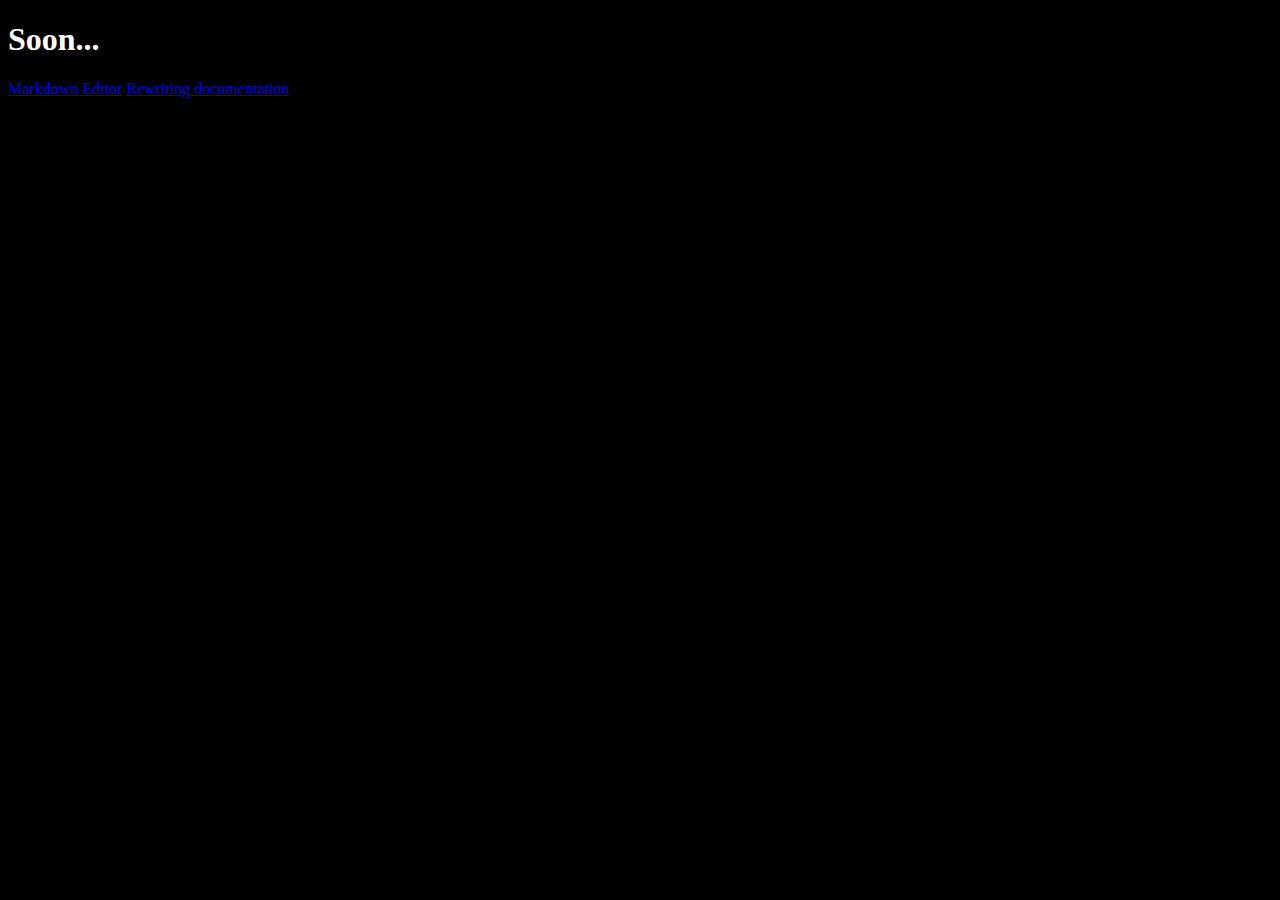
==== index.html @ 6ea00928 "Update index.html" ====
<!DOCTYPE html>
<html lang="fr">

<head>
    <meta charset="UTF-8">
    <meta name="viewport" content="width=device-width, initial-scale=1.0">
    <title>ThomTrooper Portfolio</title>
    <link rel="stylesheet" href="style.css">
</head>

<body>
    <h1>Soon...</h1>
    <a href="editeurMD/index.html">Markdown Editor</a>
    <a href="doc/index.html">Rewriting documentation</a>
</body>

</html>
---- style.css ----
body {
    background-color: black;
    color: white;
}
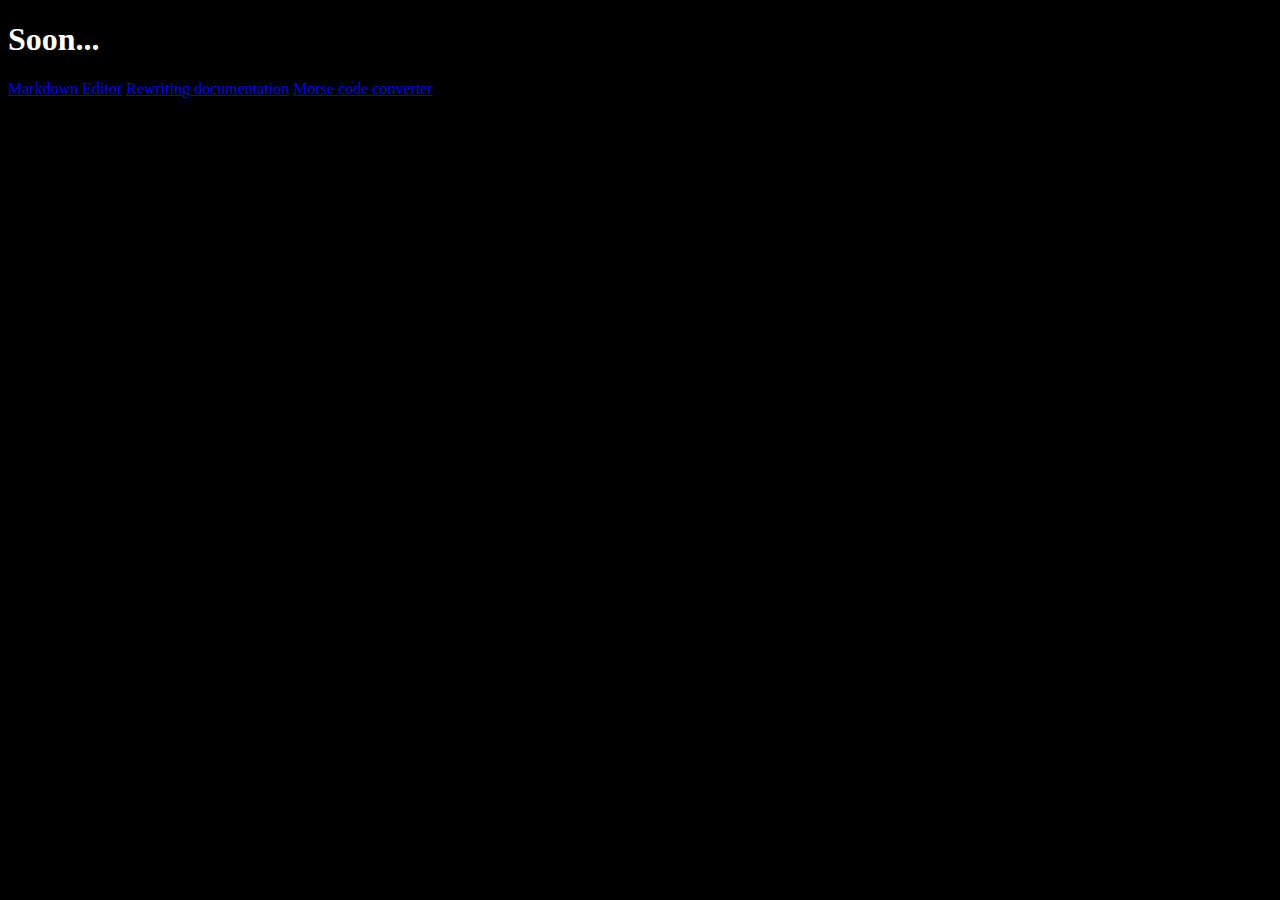
==== commit 9fdd1958: "Update index.html" ====
--- a/index.html
+++ b/index.html
@@ -12,6 +12,7 @@
     <h1>Soon...</h1>
     <a href="editeurMD/index.html">Markdown Editor</a>
     <a href="doc/index.html">Rewriting documentation</a>
+    <a href="morseCode/index.html">Morse code converter</a>
 </body>
 
 </html>
--- a/style.css
+++ b/style.css
@@ -2,3 +2,7 @@
     background-color: black;
     color: white;
 }
+
+a:hover, a:active, a:visited{
+    color: white;
+}
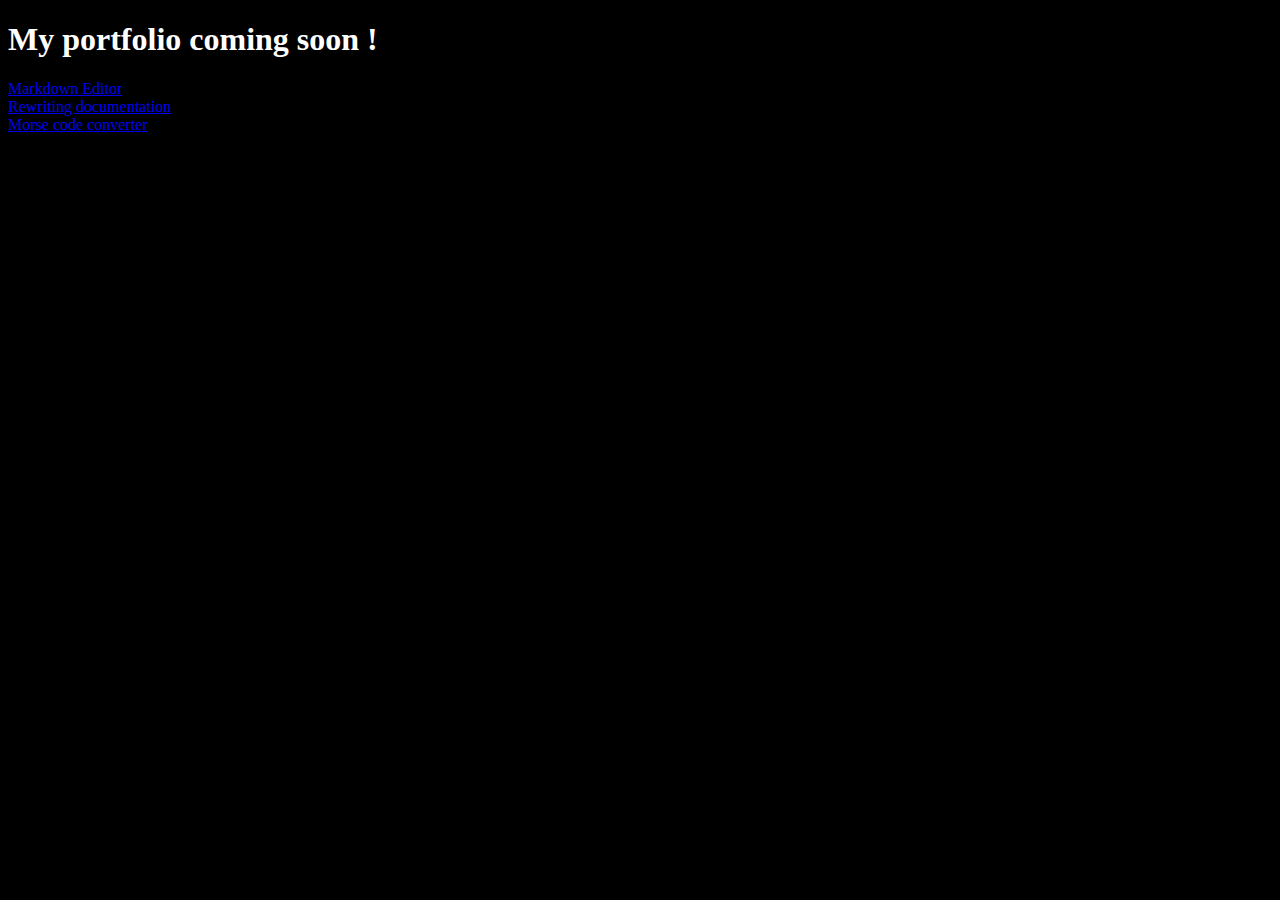
==== commit 0f4f330c: "Update index.html" ====
--- a/index.html
+++ b/index.html
@@ -9,10 +9,10 @@
 </head>
 
 <body>
-    <h1>Soon...</h1>
-    <a href="editeurMD/index.html">Markdown Editor</a>
-    <a href="doc/index.html">Rewriting documentation</a>
-    <a href="morseCode/index.html">Morse code converter</a>
+    <h1>My portfolio coming soon !</h1>
+    <a href="editeurMD/index.html">Markdown Editor</a> <br/>
+    <a href="doc/index.html">Rewriting documentation</a> <br/>
+    <a href="morseCode/index.html">Morse code converter</a> <br/>
 </body>
 
 </html>
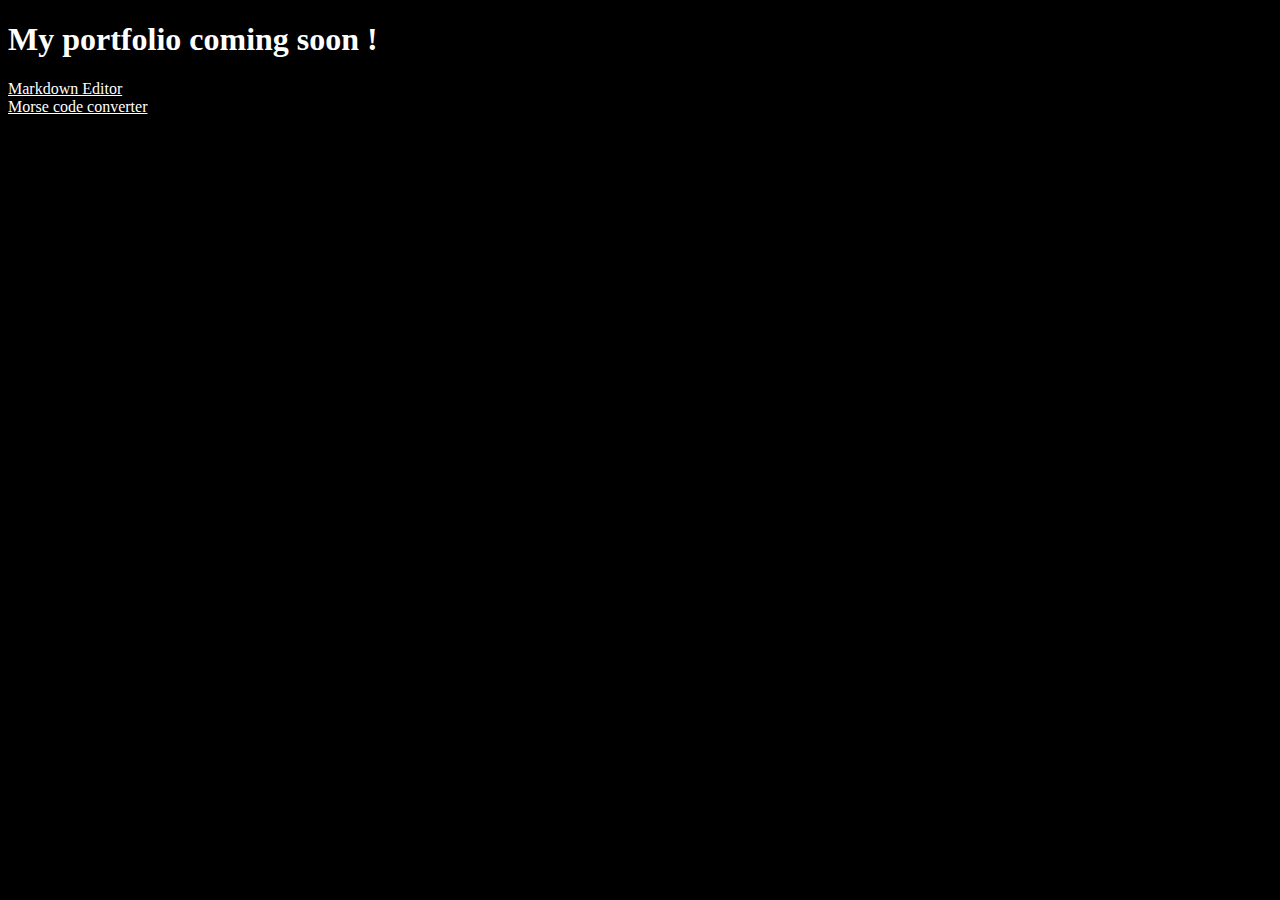
==== commit a22c2e90: "Update index.html" ====
--- a/index.html
+++ b/index.html
@@ -11,7 +11,6 @@
 <body>
     <h1>My portfolio coming soon !</h1>
     <a href="editeurMD/index.html">Markdown Editor</a> <br/>
-    <a href="doc/index.html">Rewriting documentation</a> <br/>
     <a href="morseCode/index.html">Morse code converter</a> <br/>
 </body>
 
--- a/style.css
+++ b/style.css
@@ -3,6 +3,6 @@
     color: white;
 }
 
-a:hover, a:active, a:visited{
+a, a:hover, a:active, a:visited{
     color: white;
 }
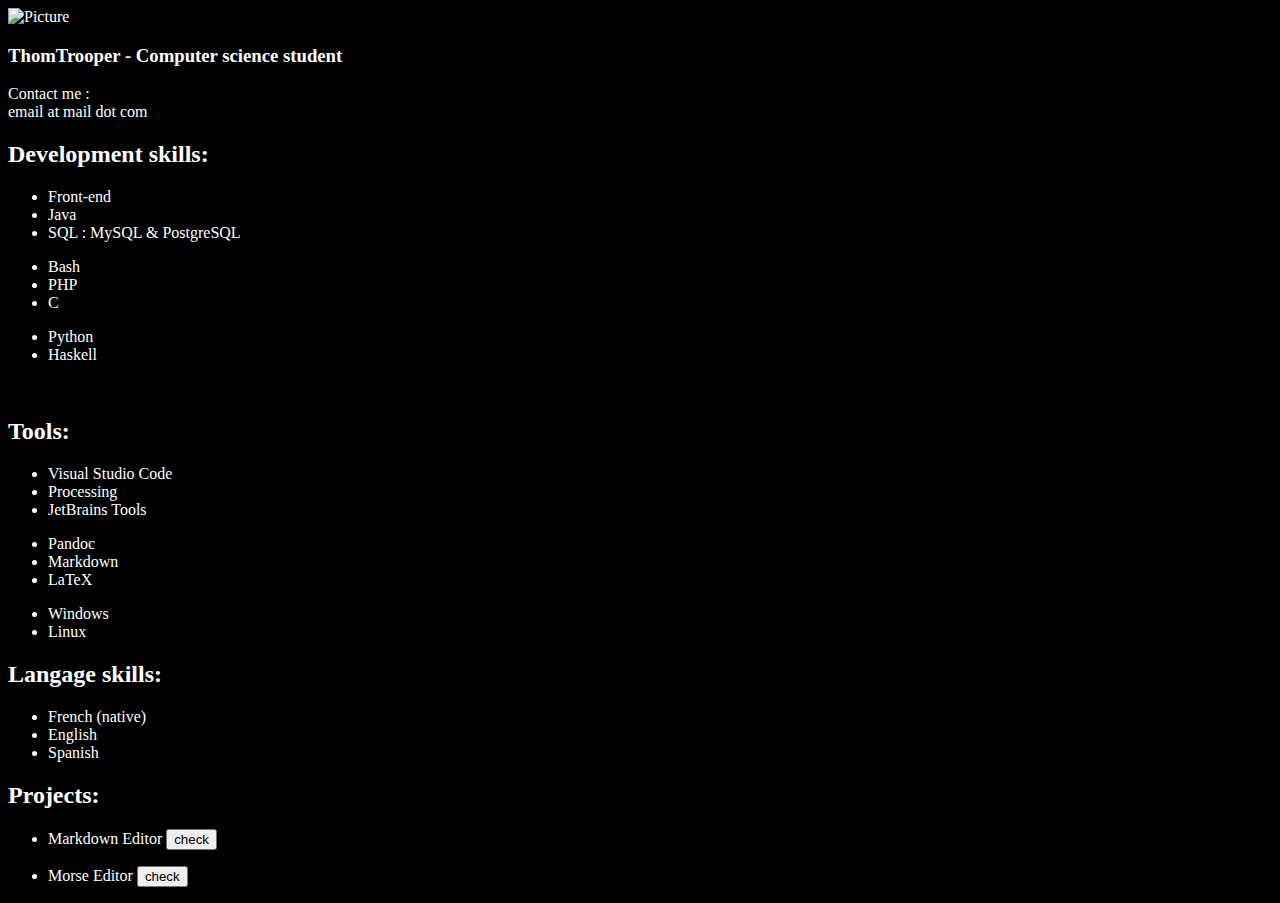
==== commit 39a75927: "Update index.html" ====
--- a/index.html
+++ b/index.html
@@ -1,17 +1,91 @@
 <!DOCTYPE html>
-<html lang="fr">
+<html lang="en">
 
 <head>
     <meta charset="UTF-8">
     <meta name="viewport" content="width=device-width, initial-scale=1.0">
-    <title>ThomTrooper Portfolio</title>
+    <title>Portfolio</title>
     <link rel="stylesheet" href="style.css">
 </head>
 
 <body>
-    <h1>My portfolio coming soon !</h1>
-    <a href="editeurMD/index.html">Markdown Editor</a> <br/>
-    <a href="morseCode/index.html">Morse code converter</a> <br/>
+    <section class="profil">
+        <img src="photo.png" alt="Picture" id="profilPicture"/>
+        <h3 id="name">ThomTrooper - Computer science student</h3>
+        
+        <div class="contact">
+            <p>Contact me : <br/> email at mail dot com</p>
+        </div>
+    </section>
+
+    <div class="globalSkill">
+
+        <div>
+            <h2>Development skills:</h2>
+            <section class="skillInfo">
+                <ul>
+                    <li>Front-end</li>
+                    <li>Java</li>
+                    <li>SQL : MySQL & PostgreSQL</li>
+                </ul>
+                <ul>
+                    <li>Bash</li>
+                    <li>PHP</li>
+                    <li>C</li>
+                </ul>
+                <ul>
+                    <li>Python</li>
+                    <li>Haskell</li>
+                </ul>
+            </section>
+        </div>
+
+        <br/>
+        
+        <div>
+            <h2>Tools:</h2>
+            <section class="tools">
+                <ul>
+                    <li>Visual Studio Code </li>
+                    <li>Processing</li>
+                    <li>JetBrains Tools</li>
+                </ul>
+                <ul>
+                    <li>Pandoc </li>
+                    <li>Markdown</li>
+                    <li>LaTeX </li>
+                </ul>
+                <ul>
+                    <li>Windows</li>
+                    <li>Linux</li>
+                </ul>
+            </section>
+        </div>
+
+        <div>
+            <h2>Langage skills:</h2>
+            <section class="skillLanguage">
+                <ul>
+                    <li>French (native)</li>
+                    <li>English</li>
+                    <li>Spanish</li>
+                </ul>
+            </section>
+        </div>
+    </div> 
+
+    <section class="project">
+        <h2>Projects:</h2>
+        <div class="project_list">
+            <ul>
+                <li>Markdown Editor <a href="/editeurMD/" target="_blank"><button>check</button></a></li>
+
+            </ul>
+            <ul>
+                <li>Morse Editor <a href="/morseCode/" target="_blank"><button>check</button></a></li>
+            </ul>
+        </div>
+    </section>
 </body>
 
 </html>
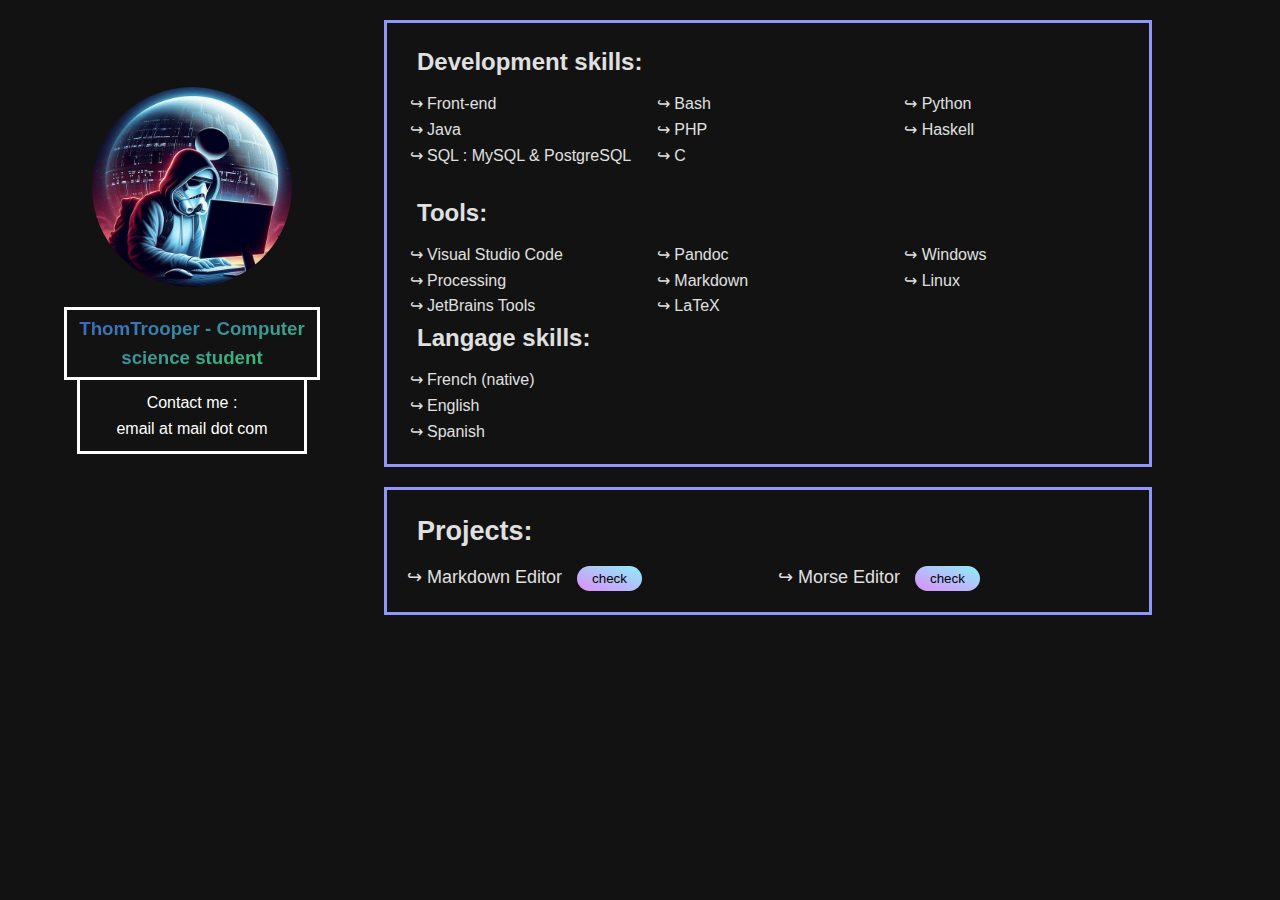
==== commit 53521fcd: "Update index.html" ====
--- a/index.html
+++ b/index.html
@@ -3,9 +3,9 @@
 
 <head>
     <meta charset="UTF-8">
-    <meta name="viewport" content="width=device-width, initial-scale=1.0">
+    <meta name="viewport" content="width=device-width, initial-scale=1.0"/>
     <title>Portfolio</title>
-    <link rel="stylesheet" href="style.css">
+    <link rel="stylesheet" href="style.css"/>
 </head>
 
 <body>
--- a/style.css
+++ b/style.css
@@ -1,8 +1,203 @@
+/* ======================= Global Styles =======================*/
+:root{
+    --first-color-border: #8D98F9;
+    --second-color-border: #6e7cf5;
+    --third-color-border: #4f60f5;
+    --fourth-color-border: #273cf8;
+}
+* {
+    box-sizing: border-box;
+    margin: 0;
+    padding: 0;
+}
+
 body {
-    background-color: black;
+    font-family: Arial, sans-serif;
+    line-height: 1.6;
+    background-color: #121212;
+    color: #E0E0E0;
+}
+
+a {
+    text-decoration: none;
+    color: inherit;
+}
+
+li:hover {
+    transform: translateX(10px);
+    transition: all 0.3s ease;
+}
+
+@keyframes borderColorChange {    
+    0%, 100% { border-color: var(--first-color-border); }
+    25% { border-color: var(--second-color-border); }
+    50% { border-color: var(--third-color-border); }
+    75% { border-color: var(--fourth-color-border); }    
+}
+.globalSkill, .project{
+    animation: borderColorChange 4s infinite alternate;
+}
+
+/* ======================= Animation =======================*/
+@keyframes projection {
+    0% {
+        transform: rotate(0) scale(1);
+    }
+    100% {
+        transform: rotate(360deg) scale(0.1);
+    }
+}
+
+#profilPicture {
+    animation: projection 0.6s reverse;
+}
+
+#profilPicture:hover {
+    animation: projection 0.6s reverse;
+}
+
+/* ======================= Profile =======================*/
+.profil {
+    text-align: center;
+    margin: 5% auto;
+    width: 80%;
+    max-width: 300px;
+}
+
+#profilPicture {
+    border-radius: 50%;
+    width: 90%;
+    max-width: 200px;
+    margin: 1% auto;
+}
+
+#name {
+    border: solid white;
+    padding: 1.5%;
+    background: linear-gradient(to left top, #3BD65C, #3B57D6);
+    background-clip: text;
+    -webkit-background-clip: text;
+    color: transparent;
+    margin-top: 10px;
+}
+
+/* ======================= Skills =======================*/
+.globalSkill {
+    border: solid #8D98F9;
+    width: 90%;
+    max-width: 800px;
+    margin: 20px auto;
+    padding: 20px;
+}
+
+.skillInfo, .tools, .skillLanguage {
+    display: grid;
+    grid-template-columns: repeat(auto-fit, minmax(200px, 1fr));
+    gap: 20px;
+}
+
+h2 {
+    text-indent: 10px;
+    margin-bottom: 10px;
+}
+
+li {
+    list-style-type: "↪ ";
+    margin-left: 20px;
+}
+
+/* ======================= Projects =======================*/
+.project {
+    border: solid #8D98F9;
+    font-size: 18px;
+    width: 90%;
+    max-width: 800px;
+    margin: 20px auto;
+    padding: 20px;
+}
+
+.project_list {
+    display: grid;
+    grid-template-columns: repeat(auto-fit, minmax(250px, 1fr));
+    gap: 20px;
+}
+
+button {
+    border-radius: 50px;
+    width: auto;
+    padding: 5px 15px;
+    background: linear-gradient(to right top, #DE8DF9, #8DEFF9);
+    border: none;
+    color: black;
+    cursor: pointer;
+    margin-left: 10px;
+}
+
+/* ======================= Contact Section =======================*/
+.contact {
+    border: solid white;
+    border-top: none;
+    display: flex;
+    justify-content: center;
+    align-items: center;
+    padding: 10px;
+    width: 90%;
+    margin: 0 auto;
     color: white;
 }
 
-a, a:hover, a:active, a:visited{
-    color: white;
-}
+
+/* ======================= Responsive Design =======================*/
+@media screen and (max-width: 767px) {
+    .globalSkill, .project {
+        width: 95%;
+    }
+    
+    .project_list {
+        grid-template-columns: 1fr;
+    }
+}
+
+@media screen and (min-width: 768px) and (max-width: 1073px) {
+    .globalSkill, .project {
+        width: 80%;
+    }
+}
+
+@media screen and (min-width: 1074px) {
+    .profil {
+        float: left;
+        width: 20%;
+        margin-left: 5%;
+    }
+    
+    .globalSkill {
+        width: 60%;
+        margin-left: 30%;
+    }
+
+    .project {
+        width: 60%;
+        margin-left: 30%;
+    }
+}
+
+@media screen and (min-width: 1900px){
+    .profil{
+        float : left;
+        width: 20%;
+        margin-left: 20%;
+    }
+
+    .globalSkill{
+        width: 60%;
+        margin-left: 40%;
+        margin-top: 6%;
+    }
+
+    .project{
+        width: 60%;
+        margin-left: 40%;
+    }
+}
+
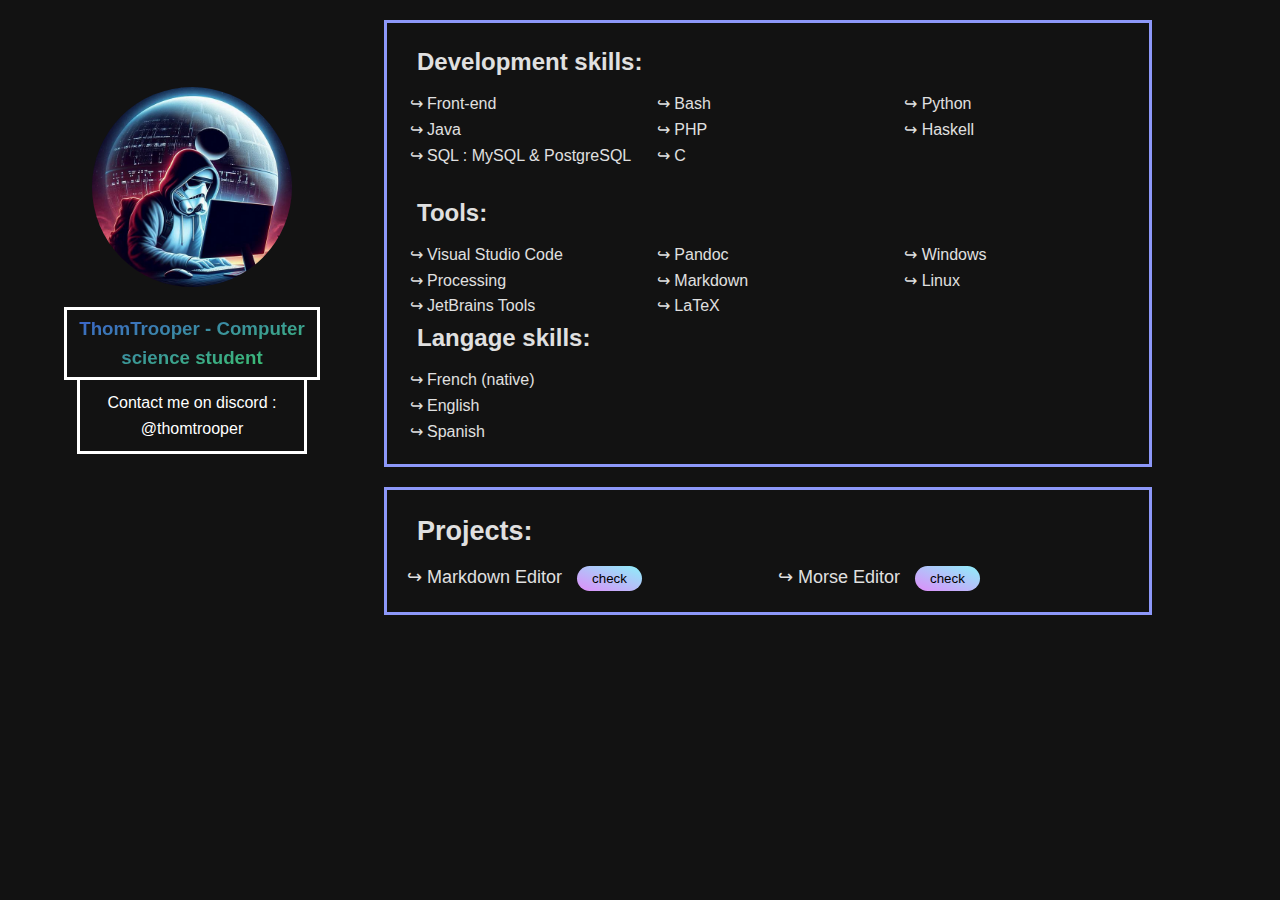
==== commit 71eeba7e: "Update index.html" ====
--- a/index.html
+++ b/index.html
@@ -14,7 +14,7 @@
         <h3 id="name">ThomTrooper - Computer science student</h3>
         
         <div class="contact">
-            <p>Contact me : <br/> email at mail dot com</p>
+            <p>Contact me on discord : <br/> @thomtrooper </p>
         </div>
     </section>
 
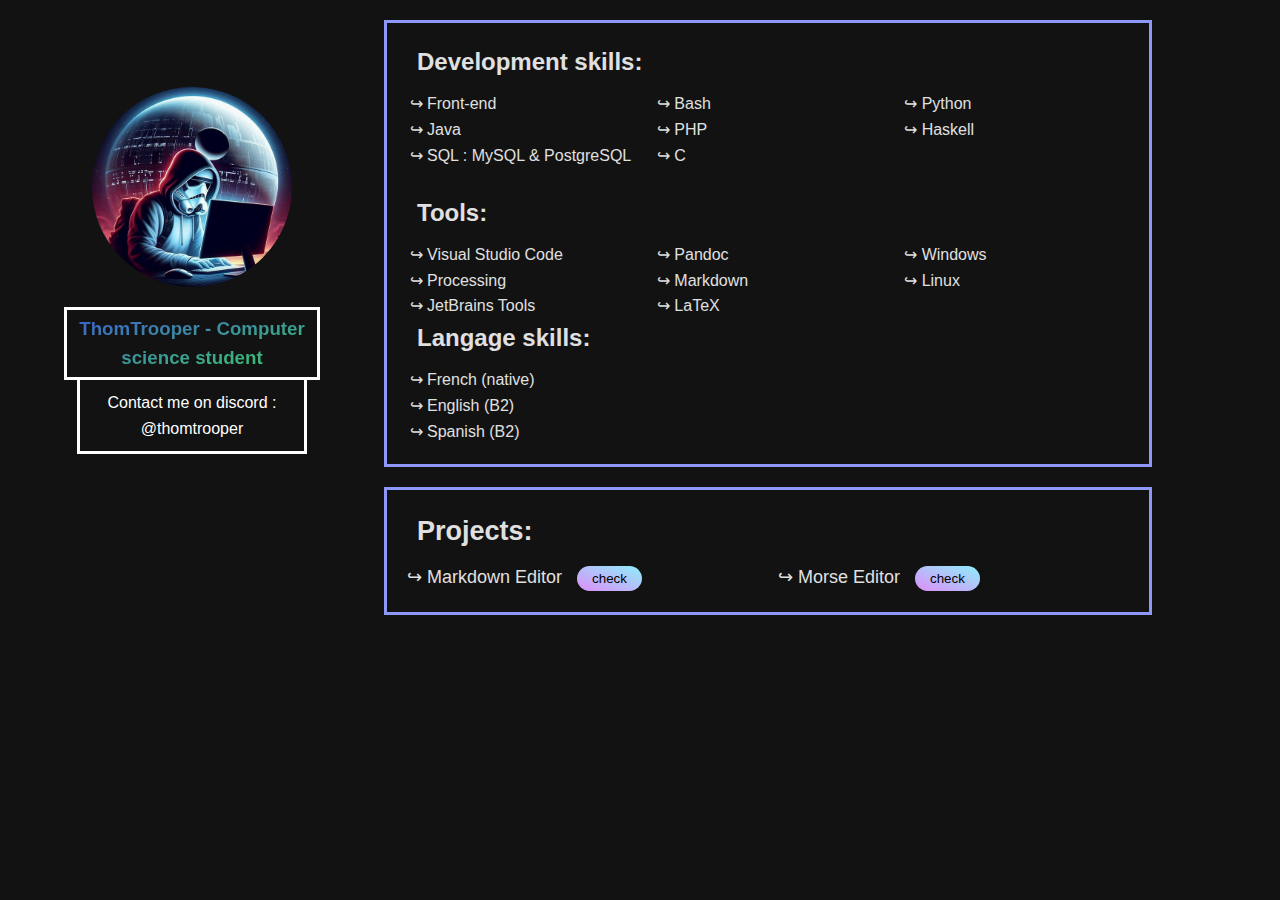
==== commit e8c01e97: "Update index.html" ====
--- a/index.html
+++ b/index.html
@@ -67,8 +67,8 @@
             <section class="skillLanguage">
                 <ul>
                     <li>French (native)</li>
-                    <li>English</li>
-                    <li>Spanish</li>
+                    <li>English (B2)</li>
+                    <li>Spanish (B2)</li>
                 </ul>
             </section>
         </div>
@@ -87,5 +87,4 @@
         </div>
     </section>
 </body>
-
 </html>
